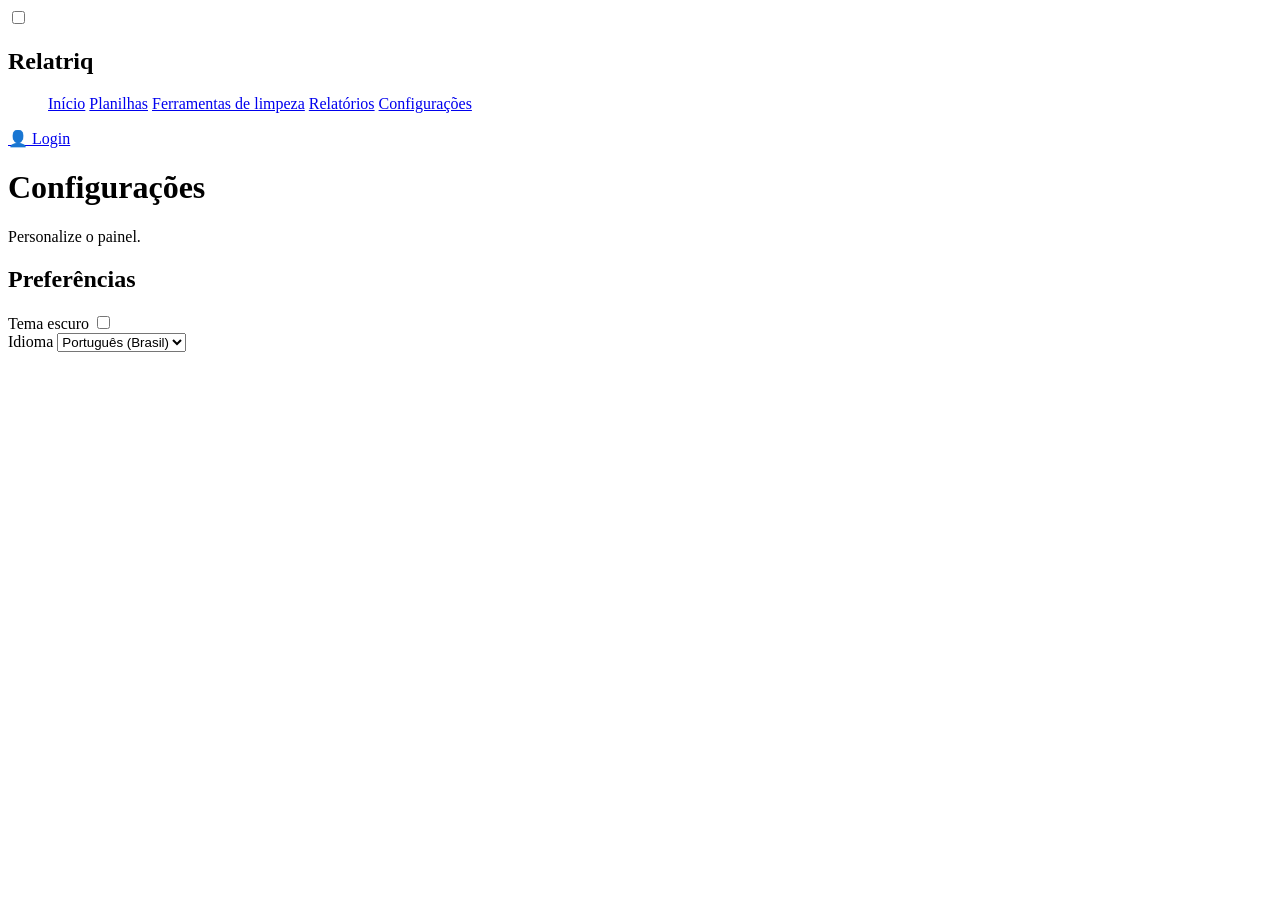
==== configuracoes.html @ ad1120d4 "Copiei e colei tudo" ====
<!DOCTYPE html>
<html lang="pt-BR">

<head>
    <meta charset="UTF-8">
    <meta name="viewport" content="width=device-width, initial-scale=1.0">
    <title>Relatriq - Configurações</title>
    <link rel="stylesheet" href="CSS/main.css" />
    <link rel="stylesheet" href="CSS/configuracoes.css" />
    <link rel="stylesheet" href="CSS/escuro.css" />
    <link rel="icon" type="image/png" href="assets/logo relatriq.png">
</head>

<body>

    <input type="checkbox" id="menu-toggle" class="menu-toggle">
    <label for="menu-toggle" class="menu-botao" aria-label="Abrir ou fechar o menu"></label>
    <label for="menu-toggle" class="menu-fundo"></label>
    <aside class="menu">
        <h2 class="logo">Relatriq</h2>
        <ul>
            <a href="index.html">Início</a>
            <a href="planilhas.html">Planilhas</a>
            <a href="limpeza.html">Ferramentas de limpeza</a>
            <a href="relatorio.html">Relatórios</a>
            <a href="configuracoes.html" class="ativo">Configurações</a>
        </ul>
        <a href="#" class="login">👤 Login</a>
    </aside>

    <main class="conteudo">

        <h1>Configurações</h1>
        <p class="subtitulo">Personalize o painel.</p>

        <div class="caixa">
            <h2>Preferências</h2>

            <div class="opcao">
                <label for="tema">Tema escuro</label>
                <input type="checkbox" id="tema">
            </div>

            <div class="opcao">
                <label for="idioma">Idioma</label>
                <select id="idioma">
                    <option>Português (Brasil)</option>
                    <option>English</option>
                </select>
            </div>
        </div>

    </main>
    <script src="JS/main.js"></script>
</body>

</html>
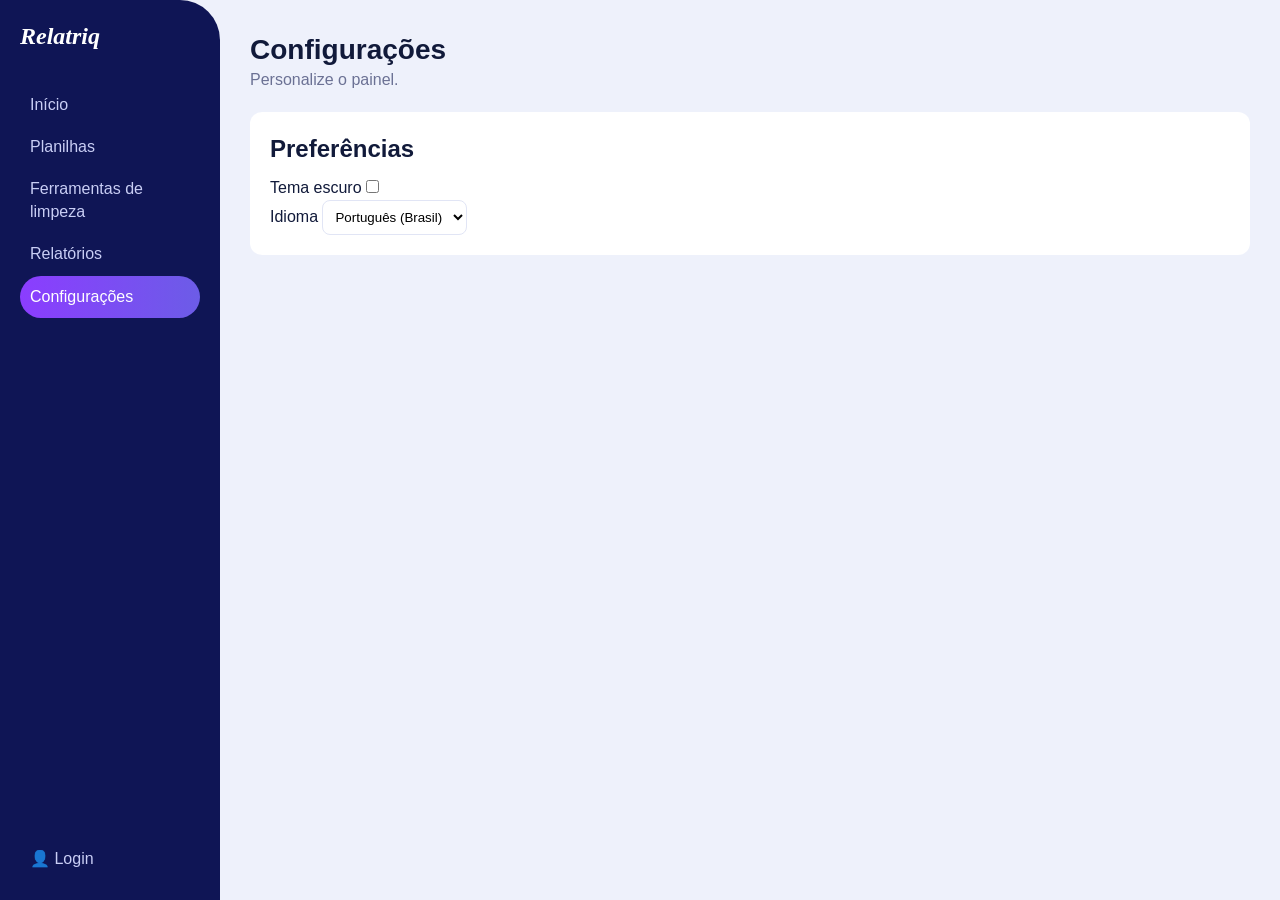
==== commit 77cdbfb4: "Update file paths in configuracoes.html" ====
--- a/configuracoes.html
+++ b/configuracoes.html
@@ -5,10 +5,10 @@
     <meta charset="UTF-8">
     <meta name="viewport" content="width=device-width, initial-scale=1.0">
     <title>Relatriq - Configurações</title>
-    <link rel="stylesheet" href="CSS/main.css" />
-    <link rel="stylesheet" href="CSS/configuracoes.css" />
-    <link rel="stylesheet" href="CSS/escuro.css" />
-    <link rel="icon" type="image/png" href="assets/logo relatriq.png">
+    <link rel="stylesheet" href="./css/main.css" />
+    <link rel="stylesheet" href="./css/configuracoes.css" />
+    <link rel="stylesheet" href="./css/escuro.css" />
+    <link rel="icon" type="image/png" href="./assets/logo relatriq.png">
 </head>
 
 <body>
@@ -51,7 +51,7 @@
         </div>
 
     </main>
-    <script src="JS/main.js"></script>
+    <script src="./JS/main.js"></script>
 </body>
 
-</html>+</html>
--- a/css/main.css
+++ b/css/main.css
@@ -0,0 +1,378 @@
+@import url("https://fonts.googleapis.com/css2?family=Lobster+Two:ital,wght@0,400;0,700;1,400;1,700&display=swap");
+
+* {
+    margin: 0;
+    padding: 0;
+    box-sizing: border-box;
+}
+
+.logo {
+    font-family: "Lobster Two", cursive;
+    font-weight: 700;
+    /* 400 = normal, 700 = negrito */
+    font-style: italic;
+}
+
+body {
+    font-family: Arial, sans-serif;
+    background-color: #eef1fb;
+    color: #111a3a;
+    line-height: 1.4;
+    display: flex;
+}
+
+img {
+    max-width: 100%;
+}
+
+button,
+select,
+input {
+    font-family: inherit;
+}
+
+h1 {
+    font-size: 28px;
+}
+
+
+.menu {
+    width: 220px;
+    flex-shrink: 0;
+    height: 100vh;
+    position: sticky;
+    top: 0;
+    align-self: flex-start;
+    overflow-y: auto;
+    background-color: #0f1555;
+    color: white;
+    padding: 20px;
+    display: flex;
+    flex-direction: column;
+    border-top-right-radius: 40px;
+}
+
+.logo {
+    margin-bottom: 30px;
+}
+
+.menu ul {
+    list-style: none;
+}
+
+.menu li {
+    margin-bottom: 8px;
+}
+
+.menu a {
+    display: block;
+    color: #c9cef5;
+    text-decoration: none;
+    padding: 10px;
+    border-radius: 8px;
+}
+
+.menu a:hover {
+    background-color: #1f2a8a;
+}
+
+.menu a.ativo {
+    background: linear-gradient(90deg, #8b3dff, #6c5ce7);
+    color: white;
+    border-radius: 999px;
+}
+
+.menu .login {
+    margin-top: auto;
+}
+
+
+.conteudo {
+    flex: 1;
+    min-width: 0;
+    padding: 30px;
+}
+
+.subtitulo {
+    color: #6b7194;
+    margin-bottom: 20px;
+}
+
+.caixa {
+    background-color: white;
+    padding: 20px;
+    border-radius: 12px;
+    margin-top: 20px;
+}
+
+.caixa h2 {
+    margin-bottom: 12px;
+}
+
+.topo-pagina {
+    display: flex;
+    justify-content: space-between;
+    align-items: center;
+    gap: 12px;
+    margin-bottom: 20px;
+}
+
+.botao {
+    display: inline-block;
+    background-color: #6c5ce7;
+    color: white;
+    border: none;
+    padding: 10px 16px;
+    border-radius: 8px;
+    cursor: pointer;
+    font-size: 14px;
+    text-decoration: none;
+}
+
+.botao:hover {
+    opacity: 0.85;
+}
+
+.botao-claro {
+    background-color: white;
+    color: #111a3a;
+    border: 1px solid #e1e5f5;
+}
+
+.grupo-botoes {
+    display: flex;
+    gap: 10px;
+    flex-wrap: wrap;
+}
+
+table {
+    width: 100%;
+    border-collapse: collapse;
+}
+
+th {
+    text-align: left;
+    color: #6b7194;
+    font-size: 13px;
+    padding: 10px;
+    border-bottom: 1px solid #e1e5f5;
+}
+
+td {
+    padding: 10px;
+    font-size: 14px;
+    border-bottom: 1px solid #eef1fb;
+}
+
+.rolagem {
+    overflow-x: auto;
+}
+
+.status {
+    background-color: #d7f5e3;
+    color: #15803d;
+    padding: 3px 10px;
+    border-radius: 999px;
+    font-size: 12px;
+}
+
+.sucesso {
+    color: #15803d;
+    font-size: 14px;
+    margin-top: 12px;
+}
+
+.erro {
+    color: #b91c1c;
+    font-size: 14px;
+    margin-top: 12px;
+}
+
+.vazio {
+    color: #6b7194;
+    font-size: 14px;
+    margin-top: 12px;
+}
+
+select {
+    padding: 8px;
+    border: 1px solid #e1e5f5;
+    border-radius: 8px;
+    background-color: white;
+}
+
+a:focus-visible,
+button:focus-visible,
+select:focus-visible,
+input:focus-visible,
+label:focus-visible {
+    outline: 3px solid #8b3dff;
+    outline-offset: 2px;
+}
+
+.menu a:focus-visible {
+    outline-color: white;
+}
+
+.menu-botao,
+.menu-fundo {
+    display: none;
+}
+
+.menu-toggle {
+    position: fixed;
+    opacity: 0;
+    pointer-events: none;
+}
+
+/* ==================================================================================================================================================
+                                                                     ATENÇÃO:                                       
+                                                        A PARTIR DAQUI É A RESPONSIVIDADE!!!!!
+                                                                   FAVOR NÃO MEXER
+================================================================================================================================================== */
+
+/* ==================================================================================================================================================
+                                                                     RESPONSIVIDADE
+================================================================================================================================================== */
+
+
+
+@media (max-width: 1100px) {
+
+    .menu {
+        width: 190px;
+        padding: 16px;
+    }
+
+    .conteudo {
+        padding: 24px;
+    }
+}
+
+
+@media (max-width: 768px) {
+
+    .menu-botao {
+        display: flex;
+        position: fixed;
+        top: 12px;
+        left: 12px;
+        z-index: 1100;
+        width: 44px;
+        height: 44px;
+        align-items: center;
+        justify-content: center;
+        border-radius: 10px;
+        background-color: #8b3dff;
+        color: white;
+        font-size: 26px;
+        line-height: 1;
+        cursor: pointer;
+        transition: left 0.3s;
+    }
+
+    .menu-botao::before {
+        content: "\2630";
+    }
+
+    .menu {
+        position: fixed;
+        top: 0;
+        left: 0;
+        width: min(280px, 80vw);
+        height: 100vh;
+        z-index: 1000;
+        border-radius: 0;
+        padding: 20px 16px;
+        transform: translateX(-100%);
+        visibility: hidden;
+        transition: transform 0.3s, visibility 0.3s;
+    }
+
+    .menu-fundo {
+        display: block;
+        position: fixed;
+        inset: 0;
+        z-index: 900;
+        background-color: rgba(0, 0, 0, 0.5);
+        opacity: 0;
+        pointer-events: none;
+        transition: opacity 0.3s;
+    }
+
+    .menu-toggle:checked~.menu {
+        transform: translateX(0);
+        visibility: visible;
+    }
+
+    .menu-toggle:checked~.menu-fundo {
+        opacity: 1;
+        pointer-events: auto;
+    }
+
+    .menu-toggle:checked~.menu-botao {
+        left: calc(min(280px, 80vw) - 56px);
+    }
+
+    .menu-toggle:checked~.menu-botao::before {
+        content: "\2715";
+        /* ✕ */
+    }
+
+    .menu-toggle:focus-visible~.menu-botao {
+        outline: 3px solid white;
+        outline-offset: 2px;
+        box-shadow: 0 0 0 5px #8b3dff;
+    }
+
+    .conteudo {
+        width: 100%;
+        padding: 70px 20px 20px;
+    }
+}
+
+@media (max-width: 650px) {
+
+    h1 {
+        font-size: 24px;
+    }
+
+    .topo-pagina {
+        flex-direction: column;
+        align-items: flex-start;
+    }
+
+    .botao {
+        min-height: 44px;
+    }
+
+    select {
+        min-height: 44px;
+        font-size: 16px;
+    }
+}
+
+@media (max-width: 480px) {
+
+    .conteudo {
+        padding: 70px 14px 14px;
+    }
+
+    .caixa {
+        padding: 16px;
+    }
+
+    .grupo-botoes .botao {
+        flex: 1 1 100%;
+        text-align: center;
+    }
+}
+
+@media (prefers-reduced-motion: reduce) {
+
+    .menu,
+    .menu-fundo,
+    .menu-botao {
+        transition: none;
+    }
+}
--- a/css/configuracoes.css
+++ b/css/configuracoes.css
@@ -0,0 +1,102 @@
+.tabela-caixa table {
+    min-width: 560px;
+}
+
+.dica-toque {
+    display: none;
+    font-size: 13px;
+    color: #6b7194;
+    margin-bottom: 12px;
+}
+
+@media (max-width: 1200px) {
+
+    .cards {
+        flex-wrap: wrap;
+    }
+
+    .card {
+        flex: 1 1 calc(50% - 8px);
+    }
+}
+
+@media (max-width: 1100px) {
+
+    .lista-area {
+        flex-direction: column;
+        align-items: stretch;
+        margin-top: 20px;
+    }
+
+    .tabela-caixa {
+        flex: none;
+        width: 100%;
+    }
+
+    .detalhes {
+        width: 100%;
+    }
+}
+
+@media (max-width: 650px) {
+
+    .topo-planilhas {
+        flex-direction: column;
+        align-items: flex-start;
+        gap: 14px;
+    }
+
+    .botao-nova {
+        width: 100%;
+    }
+
+    .dica-toque {
+        display: block;
+    }
+
+    .tabela-caixa th:nth-child(2),
+    .tabela-caixa td:nth-child(2),
+    .tabela-caixa th:nth-child(3),
+    .tabela-caixa td:nth-child(3) {
+        display: none;
+    }
+
+    .tabela-caixa table {
+        min-width: 0;
+    }
+
+    .acao {
+        width: 38px;
+        height: 38px;
+        margin-right: 4px;
+    }
+
+    .detalhe-linha {
+        flex-wrap: wrap;
+    }
+}
+
+@media (max-width: 480px) {
+
+    .card {
+        flex: 1 1 100%;
+    }
+
+    .icone-excel {
+        width: 52px;
+        height: 52px;
+    }
+
+    .titulo-area {
+        gap: 12px;
+    }
+
+    .titulo-area h1 {
+        font-size: 22px;
+    }
+
+    .area-upload {
+        padding: 12px;
+        font-size: 13px;
+    }
+}
--- a/css/escuro.css
+++ b/css/escuro.css
@@ -0,0 +1,204 @@
+html.escuro {
+    color-scheme: dark;
+}
+
+html.escuro body,
+html.escuro .conteudo {
+    background-color: #12121f !important;
+    color: #e6e6f0 !important;
+}
+
+html.escuro .conteudo h1,
+html.escuro .conteudo h2,
+html.escuro .conteudo h3,
+html.escuro .conteudo p,
+html.escuro .conteudo li,
+html.escuro .conteudo label,
+html.escuro .conteudo strong,
+html.escuro .conteudo b,
+html.escuro .conteudo td,
+html.escuro .tilPrinc,
+html.escuro .tilQua,
+html.escuro .plan,
+html.escuro .lin {
+    color: #e6e6f0 !important;
+}
+
+html.escuro .subtitulo,
+html.escuro .vazio,
+html.escuro .dica-toque,
+html.escuro .conteudo small,
+html.escuro .conteudo th {
+    color: #a9a9c2 !important;
+}
+
+html.escuro .caixa,
+html.escuro .card,
+html.escuro .caixaSupe,
+html.escuro .caixaInfe,
+html.escuro .detalhes,
+html.escuro .resumoRelatorio,
+html.escuro .area-upload {
+    background-color: #1e1e33 !important;
+    border-color: #33334f !important;
+    color: #e6e6f0 !important;
+}
+
+html.escuro table,
+html.escuro thead,
+html.escuro tbody,
+html.escuro tr {
+    background-color: transparent !important;
+}
+
+html.escuro th,
+html.escuro td {
+    background-color: transparent !important;
+    border-bottom-color: #33334f !important;
+}
+
+html.escuro hr {
+    border-color: #33334f !important;
+}
+
+html.escuro select,
+html.escuro input[type="text"],
+html.escuro input[type="search"] {
+    background-color: #26263f !important;
+    color: #e6e6f0 !important;
+    border-color: #3d3d5c !important;
+}
+
+html.escuro .botao-claro {
+    background-color: #26263f !important;
+    color: #e6e6f0 !important;
+    border-color: #3d3d5c !important;
+}
+
+html.escuro .status {
+    background-color: #14532d !important;
+    color: #86efac !important;
+}
+
+html.escuro .sucesso {
+    color: #4ade80 !important;
+}
+
+html.escuro .erro {
+    color: #f87171 !important;
+}
+
+html.escuro .link-roxo {
+    color: #a78bfa !important;
+}
+
+html.escuro .img,
+html.escuro .resumo-relatorio img {
+    background-color: #f4f4fa;
+    border-radius: 10px;
+}
+
+html.escuro .conteudo .subtitulo,
+html.escuro .conteudo .vazio,
+html.escuro .conteudo .dica-toque,
+html.escuro .conteudo .detalhes-topo small,
+html.escuro .conteudo .detalhe-linha span,
+html.escuro .conteudo .area-upload small {
+    color: #a9a9c2 !important;
+}
+
+html.escuro .conteudo .sucesso {
+    color: #4ade80 !important;
+}
+
+html.escuro .conteudo .erro {
+    color: #f87171 !important;
+}
+
+html.escuro .conteudo .plan {
+    color: #4ade80 !important;
+}
+
+html.escuro .conteudo .lin {
+    color: #f87171 !important;
+}
+
+html.escuro .conteudo .card strong,
+html.escuro .conteudo .etiqueta,
+html.escuro .conteudo .titulo-area .subtitulo {
+    color: #b794ff !important;
+}
+
+html.escuro .verde {
+    background-color: #14532d !important;
+}
+
+html.escuro .roxo {
+    background-color: #2e2a5e !important;
+}
+
+html.escuro .cinza {
+    background-color: #2a2a42 !important;
+}
+
+html.escuro .linha:hover {
+    background-color: #26263f !important;
+}
+
+html.escuro .linha.selecionada {
+    background-color: #2e2a5e !important;
+}
+
+html.escuro .status.inativo {
+    background-color: #2a2a42 !important;
+    color: #a9a9c2 !important;
+}
+
+html.escuro .acao {
+    background-color: #2e2a5e !important;
+    color: #b794ff !important;
+}
+
+html.escuro .acao.excluir {
+    background-color: #4a1d24 !important;
+    color: #f87171 !important;
+}
+
+html.escuro .detalhe-linha {
+    border-bottom-color: #33334f !important;
+}
+
+html.escuro .area-upload.arrastando {
+    background-color: #2e2a5e !important;
+    border-color: #8b3dff !important;
+}
+
+html.escuro .area-upload {
+    border-style: dashed !important;
+    border-color: #4a4a72 !important;
+}
+
+html.escuro .area-upload.arrastando {
+    border-color: #8b3dff !important;
+}
+
+html.escuro .resumoRelatorio {
+    border-color: #33334f !important;
+}
+
+html.escuro a:focus-visible,
+html.escuro button:focus-visible,
+html.escuro select:focus-visible,
+html.escuro input:focus-visible,
+html.escuro label:focus-visible {
+    outline-color: #b794ff;
+}
+
+html.escuro .caixaSupe-fundo,
+html.escuro .texto,
+html.escuro .topo-relatorio,
+html.escuro .resumo-relatorio,
+html.escuro .topo-planilhas {
+    background-color: transparent !important;
+    border-color: transparent !important;
+}
